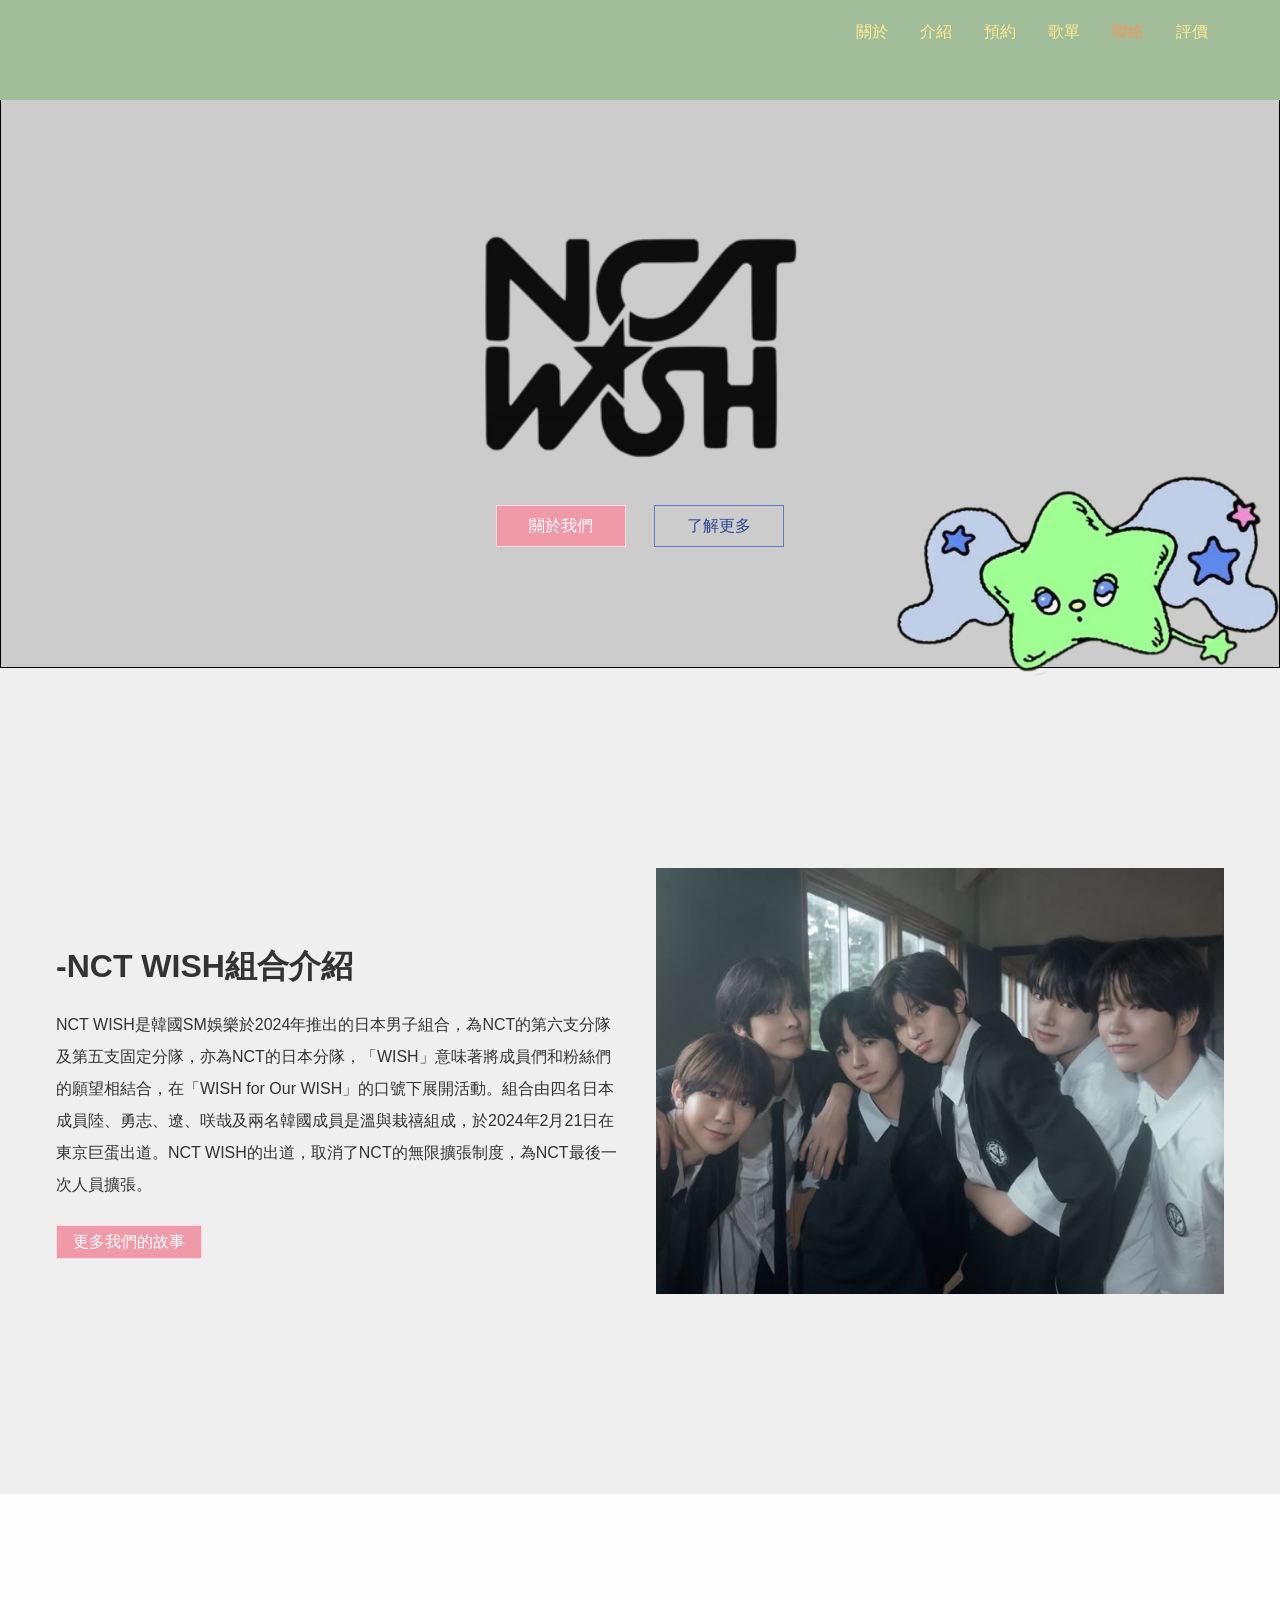
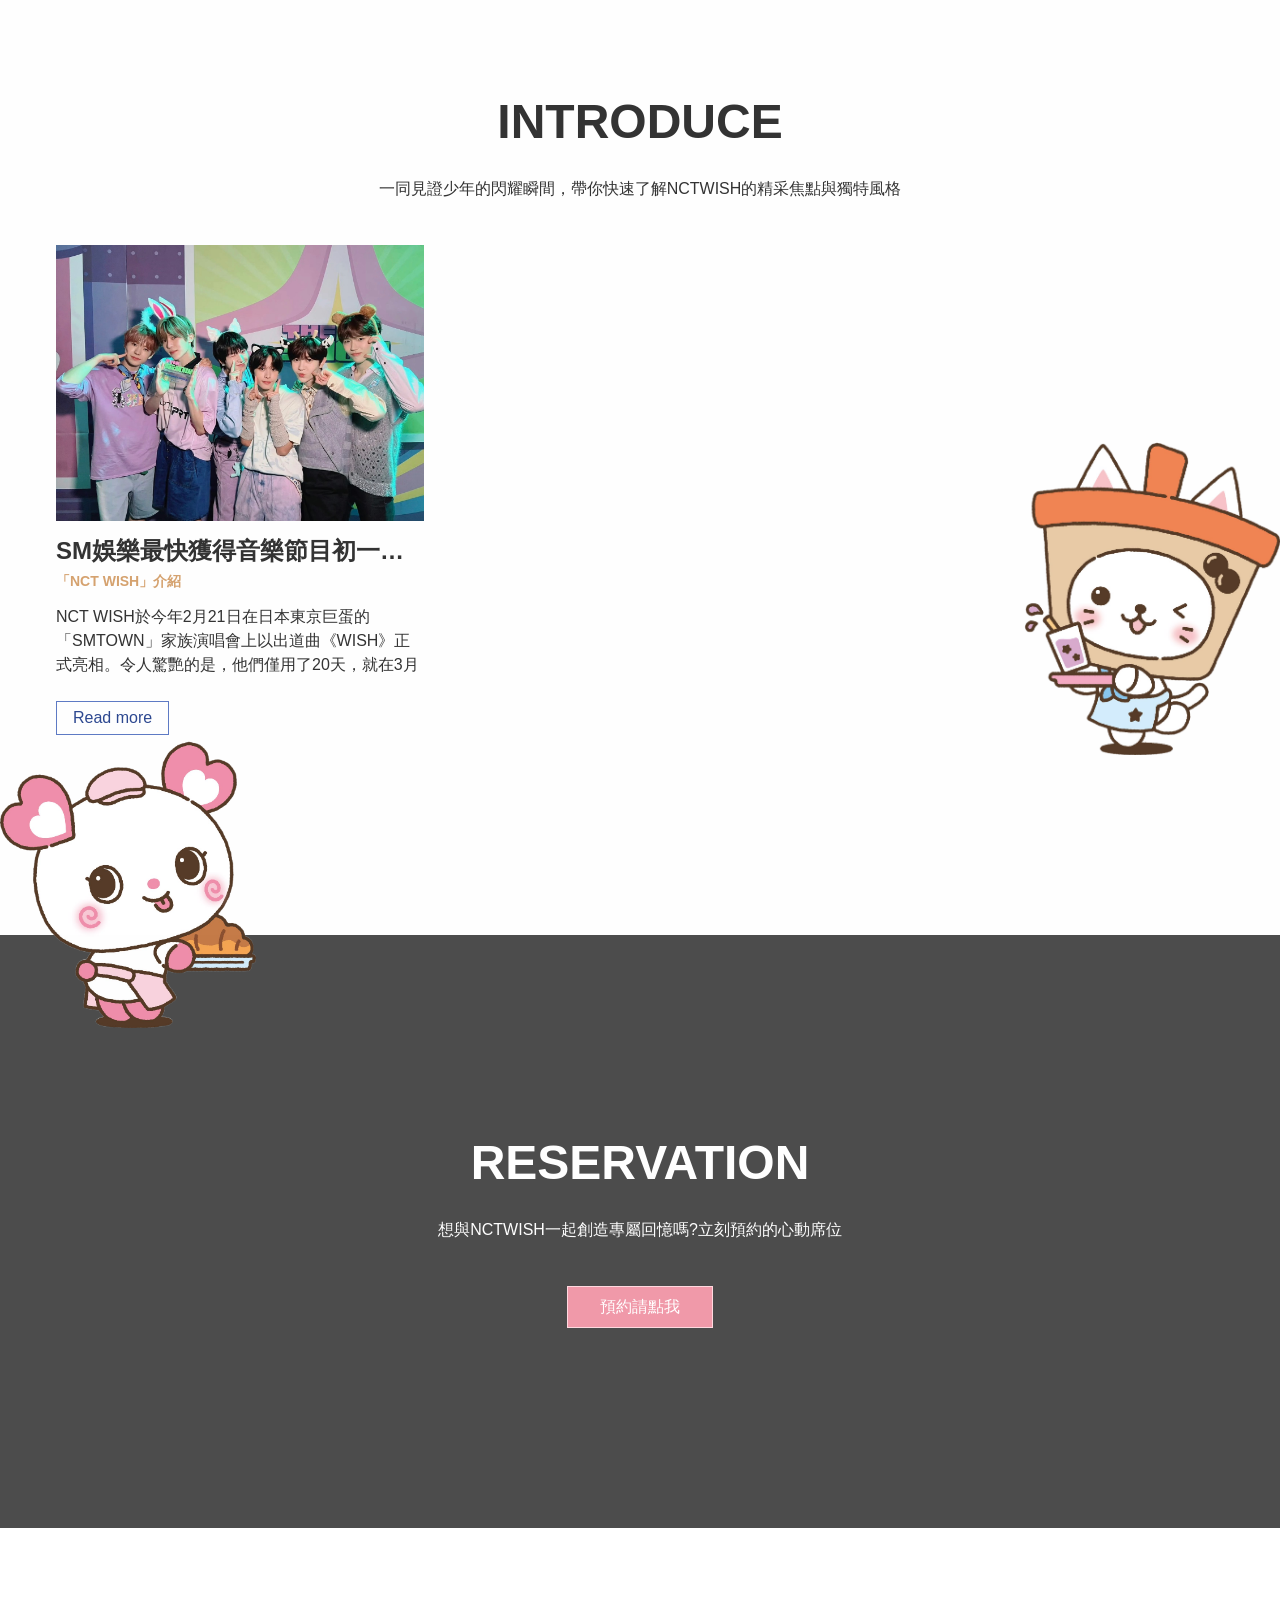
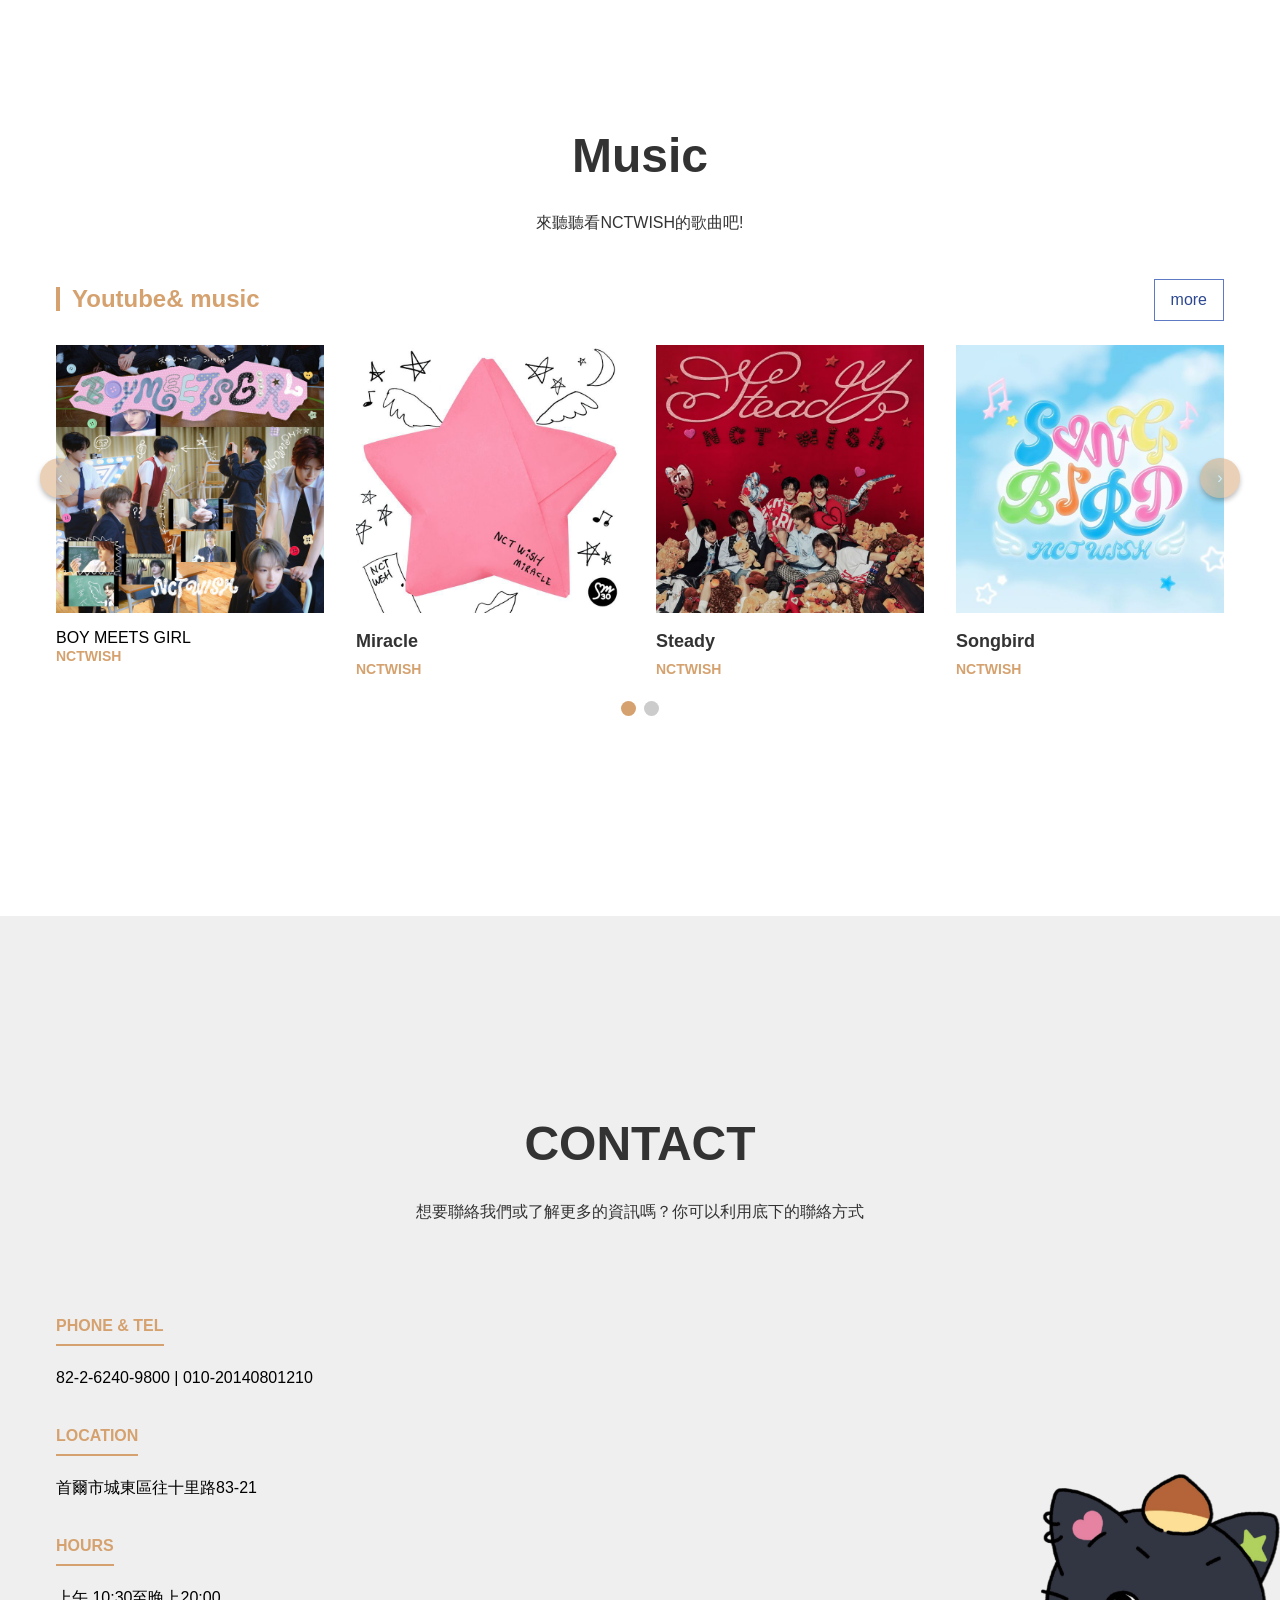
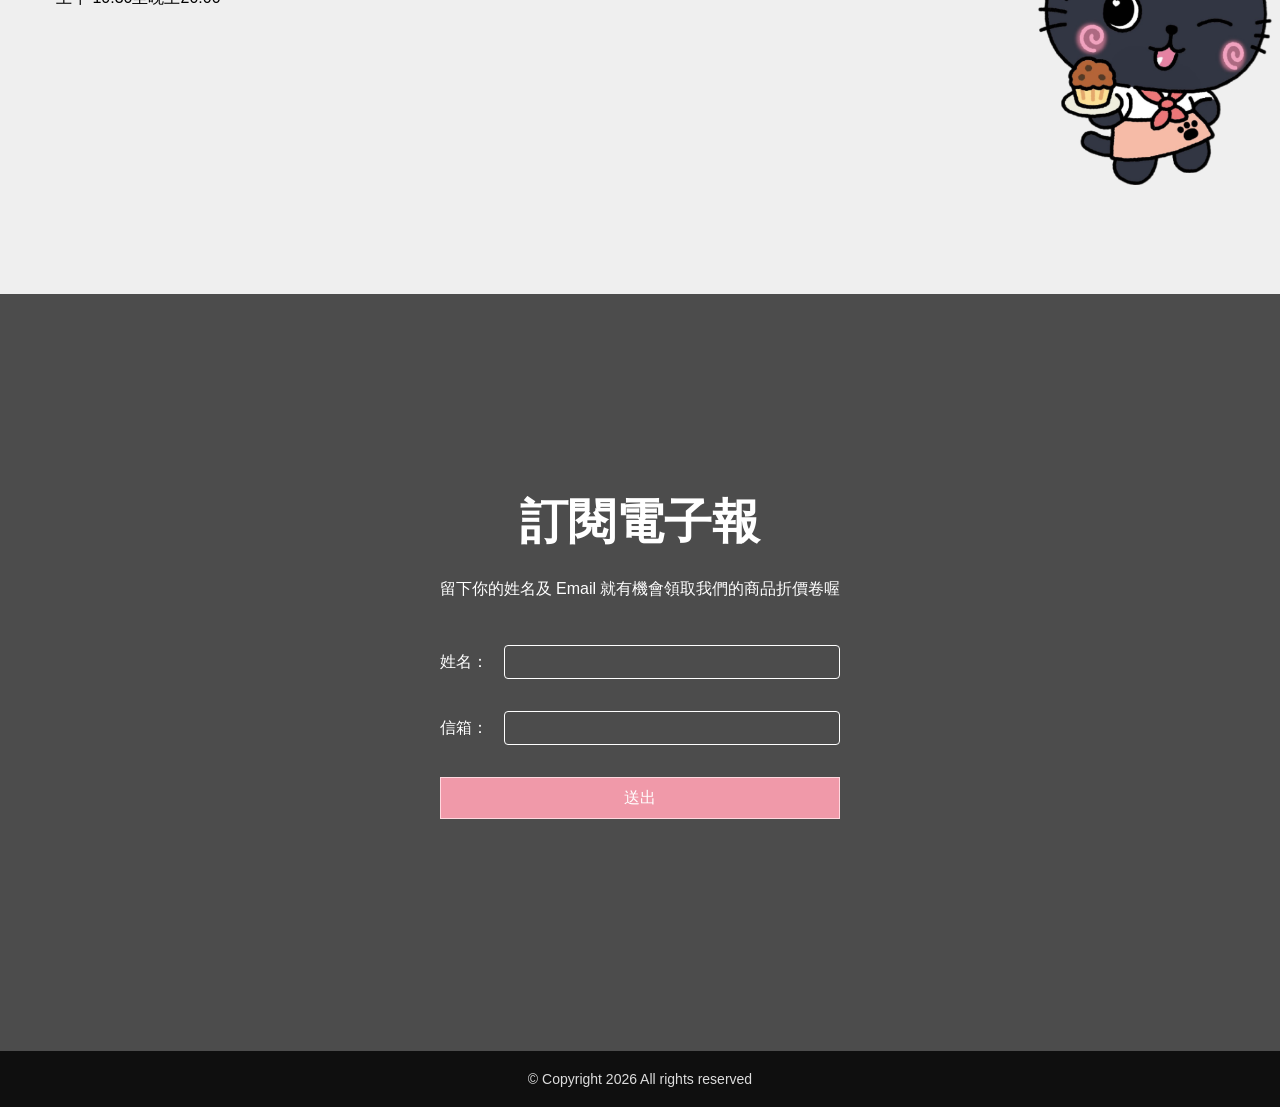
==== index.html @ a7490c1d "Add files via upload" ====
<!DOCTYPE html>
<html lang="en">
<head>
	<meta charset="UTF-8">
 	<title>NCTWISH</title>
		<!-- Normalize -->
	<link rel="stylesheet" href="assets/css/normalize.css">
	<!-- Vendor -->
	<link rel="stylesheet" href="assets/vendor/owlcarousel2/assets/owl.carousel.min.css">
	<link rel="stylesheet" href="assets/vendor/fancybox3/jquery.fancybox.css">
	<!-- Custom -->
	<link rel="stylesheet" href="assets/css/style.css">

</head>
<body>
	<!-- 最外層 -->
	<div class="wrapper">
		<!-- Start header 首頁 -->
		<header class="header">
			<div class="navbar">
				<div class="container">
					<a href="#" class="brand">
						<h1>NCTWISH</h1>
					</a>
					
				<ul class="nav js-onePageNav">
						<li class="nav-item">
							<a href="index.html#about" class="nav-link">關於</a>
						</li>
						<li class="nav-item">
							<a href="index.html#service" class="nav-link">介紹</a>
						</li>
						<li class="nav-item">
							<a href="index.html#reservation" class="nav-link">預約</a>
						</li>
						<li class="nav-item">
							<a href="index.html#menu" class="nav-link">歌單 </a>
						</li>
						<li class="nav-item">
							<a href="index.html#contact" class="nav-link">聯絡</a>
						</li>
						<li class="nav-item">
							<a href="evaluation.html" class="nav-link">評價</a>
						</li>
						<!-- <a href="#!" class="close-btn">
							<span></span>
							<span></span>
						</a> -->
					</ul>
					<a href="#!" class="menu-toggle">
						<span></span>
						<span></span>
						<span></span>
					</a>


					</div>
				</div>
			</header>
		<!-- End header -->

		<!-- Start main -->
		<section class="main">
			
			<!-- Start jumbotron -->
			<div class="jumbotron jumbotron-video">
				<div class="mask-dark"></div>
				<div class="container">
					<div class="logo-image  js-fadeInUp"></div>
					<div class="btn-group-center js-fadeInUp">
						<a href="#!" class="btn btn-lg btn-primary">關於我們</a>
						<a href="#!" class="btn btn-lg btn-secondary">了解更多</a>
					</div>
				</div>
			</div>
			<!-- End jumbotron -->


			<!-- Start about -->
			<div id="about" class="hero hero-bg-grey">
				<img class="parallax-1 rellax" src="assets/images/parallax/wichu.png" alt="">
				<div class="container">
					<div class="row">
						<div class="col-lg-6 col-md-12">
							<div class="about-preview js-fadeInLeft">
								<h3 class="title">-NCT WISH組合介紹</h3>
								<p class="para">NCT WISH是韓國SM娛樂於2024年推出的日本男子組合，為NCT的第六支分隊及第五支固定分隊，亦為NCT的日本分隊，「WISH」意味著將成員們和粉絲們的願望相結合，在「WISH for Our WISH」的口號下展開活動。組合由四名日本成員陸、勇志、遼、咲哉及兩名韓國成員是溫與栽禧組成，於2024年2月21日在東京巨蛋出道。NCT WISH的出道，取消了NCT的無限擴張制度，為NCT最後一次人員擴張。</p>
								<a href="#!" class="btn btn-primary">更多我們的故事</a>
							</div>
						</div>
						<div class="col-lg-6 col-md-12">
							<div class="js-fadeInRight">
								<div class="image-container">
									<div class="image" style="background-image: url('assets/images/products/wish.jpg');"></div>
								</div>
							</div>
						</div>
					</div>
				</div>
			</div>
			<!-- End about -->


			<!-- Start service -->
			<div id="service" class="hero hero-bg-white">
				<img src="assets/images/parallax/173.png" alt="" class="rellax parallax-2" data-rellax-speed="-2">
				<div class="container">
					<div class="section-intro js-fadeInUp">
						<h2 class="title">INTRODUCE</h2>
						<p class="para">一同見證少年的閃耀瞬間，帶你快速了解NCTWISH的精采焦點與獨特風格<br></p>
					</div>
					<div class="service-group">
						<div class="row">
							<div class="col-lg-4 col-md-6 col-sm-12">
								<div class="service-item js-fadeInUp">
									<div class="image-container">
										<div class="image" style="background-image: url('assets/images/products/001.jpg');"></div>
									</div>
									<div class="preview">
										<h4 class="title">SM娛樂最快獲得音樂節目初一位的組合</h4>
										<h5 class="subtitle">「NCT WISH」介紹</h5>
										<p class="para">NCT WISH於今年2月21日在日本東京巨蛋的「SMTOWN」家族演唱會上以出道曲《WISH》正式亮相。令人驚艷的是，他們僅用了20天，就在3月12日打破SM娛樂旗下組合最快獲得音樂節目初一位的紀錄！</p>
										<a href="#!" class="btn btn-secondary">Read more</a>
									</div>
								</div>
							</div>
							<div class="col-lg-4 col-md-6 col-sm-12">
								<div class="service-item">
									<div class="image-container">
										<div class="image" style="background-image: url('assets/images/products/0022.jpg');"></div>
									</div>
									<div class="preview">
										<h4 class="title">WISHCORE風格介紹</h4>
										<h5 class="subtitle">近代流行的WISHCORE風格</h5>
										<p class="para">Wishcore將童話般的浪漫主義與 Y2K 的色彩巧妙融合，星星、翅膀等的圖案是這個風格的核心元素，象徵純潔與夢幻，就像丘比特的痕跡，帶有一種願望和幻想的視覺敘事。這個風格的辨識度極高，並且充滿夢幻色彩，讓人感覺像置身於童話世界中。</p>
										<a href="#!" class="btn btn-secondary">Read more</a>
									</div>
								</div>
							</div>
							<div class="col-lg-4 col-md-6 col-sm-12">
								<div class="service-item">
									<div class="image-container">
										<div class="image" style="background-image: url('assets/images/products/0011.jpg');"></div>
									</div>
									<div class="preview">
										<h4 class="title">NCT WISH 專輯銷量</h4>
										<h5 class="subtitle">成功締造「三連百萬銷量」的驚人紀錄</h5>
										<p class="para">NCT WISH自出道以來，憑藉出道單曲〈WISH〉、第二張單曲〈Songbird〉以及首張迷你專輯《Steady》共三張專輯，累積銷量接近200萬張，成為2024年出道藝人中銷量最高的團體。</p>
										<a href="#!" class="btn btn-secondary">Read more</a>
									</div>
								</div>
							</div>
						</div>
					</div>
				</div>
			</div>
			<!-- End service -->


			<!-- Start reservation -->
			<div id="reservation" class="hero reservation">
				<div class="mask-dark"></div>
				<img src="assets/images/parallax/1751.png" alt="" class="rellax parallax-3" data-rellax-speed="-2">
				<div class="container">
					<div class="section-intro js-fadeInUp">
						<h2 class="title">RESERVATION</h2>
						<p class="para">想與NCTWISH一起創造專屬回憶嗎?立刻預約的心動席位</p>
					</div>
					<div class="btn-group-center js-fadeInUp">
						<a href="#!" class="btn btn-primary btn-lg">預約請點我</a>
					</div>
				</div>
			</div>
			<!-- End reservation -->


			<!-- Start menu -->
			<div id="menu" class="hero">
				<img src="assets/images/parallax/174.png" alt="" class="rellax parallax-2" data-rellax-speed="-3">
				<div class="container">
					<div class="section-intro js-fadeInUp">
						<h2 class="title">Music</h2>
						<p class="para">來聽聽看NCTWISH的歌曲吧!<br></p>  					</div>
					<div class="menu-list js-fadeInUp">
						<div class="title-bar">
							<h3 class="title">Youtube& music</h3>
							<a href="#!" class="btn btn-secondary mobile-hidden">more</a>
						</div>
						<div class="owl-carousel owl-theme">
							<a class="list-item" href="https://youtu.be/2derLGPaliE?si=tufvLZ0_K7Bn8g53" target="_blank">
							<div class="image-container">
									<div class="image" style="background-image: url('assets/images/products/BOY MEETS GIRL.jpg');"></div>
								</div>
								<div class="preview">
									<h5 class="title"></h5>BOY MEETS GIRL
									<h6 class="subtitle">NCTWISH</h6>
								</div>
							</a>
							<a class="list-item" href="https://youtu.be/R319nIK_P4s?si=UYmQhZ1uavrenLFr" target="_blank">
								<div class="image-container">
									<div class="image" style="background-image: url('assets/images/products/Miracle.jpg');"></div>
								</div>
								<div class="preview">
									<h5 class="title">Miracle</h5>
									<h6 class="subtitle">NCTWISH</h6>
								</div>
							</a>
							<a class="list-item" href="https://youtu.be/IKlkZZv76Ho?si=gihpKhAUmLBVvyz7" target="_blank">
								<div class="image-container">
									<div class="image" style="background-image: url('assets/images/products/steady.jpg');"></div>
								</div>
								<div class="preview">
									<h5 class="title">Steady</h5>
									<h6 class="subtitle">NCTWISH</h6>
								</div>
							</a>
							<a class="list-item" href="https://youtu.be/2XqVNFBtVo4?si=rILY5Pe7pcf1EEE0" target="_blank">
								<div class="image-container">
									<div class="image" style="background-image: url('assets/images/products/bird.jpg');"></div>
								</div>
								<div class="preview">
									<h5 class="title">Songbird</h5>
									<h6 class="subtitle">NCTWISH</h6>
								</div>
							</a>
							<a class="list-item" href="https://youtu.be/1o5O2YvV3HU?si=iF9MMGERMrk8h5kn" target="_blank">
								<div class="image-container">
									<div class="image" style="background-image: url('assets/images/products/ode to love.jpg');"></div>
								</div>
								<div class="preview">
									<h5 class="title">Ode To Love</h5>
									<h6 class="subtitle">NCTWISH</h6>
								</div>
							</a>
						</div>
						<div class="btn-group-center desktop-hidden">
							<a href="#!" class="btn btn-secondary">more</a>
						</div>
					</div>
				</div>
			</div>
			<!-- End menu -->


			<!-- Start contact -->
			<div id="contact" class="hero hero-bg-grey">
				<img src="assets/images/parallax/180.png" alt="" class="rellax parallax-5" data-rellax-speed="-2">
				<div class="container">
					<div class="section-intro js-fadeInUp">
						<h2 class="title">CONTACT</h2>
						<p class="para">想要聯絡我們或了解更多的資訊嗎？你可以利用底下的聯絡方式</p>
					</div>
					<div class="row">
						<div class="col-lg-6 col-md-12">
							<div class="contact-info js-fadeInLeft">
								<div class="info-item">
									<h4 class="title"><span>PHONE & TEL</span></h4>
									<div class="info">
										<a href="#!">82-2-6240-9800</a>
										<span> | </span>
										<a href="#!">010-20140801210
</a>
									</div>
								</div>
								<div class="info-item">
									<h4 class="title"><span>LOCATION</span></h4>
									<a href="#!" class="info">首爾市城東區往十里路83-21</a>
								</div>
								<div class="info-item">
									<h4 class="title"><span>HOURS</span></h4>
									<a href="#!" class="info">上午 10:30至晚上20:00</a>
								</div>
							</div>
						</div>
						<div class="col-lg-6 col-md-12">
							<div class="map-container js-fadeInRight">
							<iframe src="https://www.google.com/maps/embed?pb=!1m18!1m12!1m3!1d3164.1363069211066!2d127.0497347704011!3d37.52828402564587!2m3!1f0!2f0!3f0!3m2!1i1024!2i768!4f13.1!3m3!1m2!1s0x357ca47916d6cee9%3A0xaf7f92be5acffa56!2sSM%20Entertainment%20Studio%20Center!5e0!3m2!1szh-CN!2stw!4v1780684250499!5m2!1szh-CN!2stw" width="600" height="450" style="border:0;" allowfullscreen="" loading="lazy" referrerpolicy="no-referrer-when-downgrade"></iframe>							</div>
						</div>
					</div>
				</div>	
			</div>
			<!-- End contact -->
		</section>
		<!-- End main -->


		<!-- Start footer -->
		<footer class="footer">
			<div class="mask-dark"></div>
			<div class="hero">
				<img src="assets/images/parallax/185.png" alt="" class="rellax parallax-6" data-rellax-speed="-2">
				<img src="assets/images/parallax/1761.png" alt="" class="rellax parallax-7" data-rellax-speed="-2">
				<div class="container">
					<!-- <a href="#!" class="brand"></a>
					<ul class="nav">
						<li class="nav-item">
							<a href="" class="nav-link">關於</a>
						</li>
						<li class="nav-item">
							<a href="" class="nav-link">服務</a>
						</li>
						<li class="nav-item">
							<a href="" class="nav-link">訂位</a>
						</li>
						<li class="nav-item">
							<a href="" class="nav-link">菜單</a>
						</li>
						<li class="nav-item">
							<a href="" class="nav-link">聯絡</a>
						</li>
					</ul> -->
					<div class="section-intro js-fadeInUp">
						<h2 class="title">訂閱電子報</h2>
						<p class="para">留下你的姓名及 Email 就有機會領取我們的商品折價卷喔</p>
					</div>


					<form class="form js-fadeInUp" action="http://www.newsleopard.com/mailverify.htm?x=0000000065862abb01658ae5d37d35b1" target="popupwindow" method="post" onsubmit="window.open('', 'popupwindow', 'yesscrollbars=,width=350,height=115');return true">
						<div class="form__item">
							<label class="form__label" for="name">姓名：</label>
							<input id="name" class="form__input" type="text" name="name">
						</div>
						<div class="form__item">
							<label class="form__label" for="mail">信箱：</label>
							<input id="mail" class="form__input" type="email" name="email">
						</div>
						<div class="form__item">
							<input class="form__submit btn btn-primary btn-lg" type="submit" value="送出">
						</div>
					</form>


				</div>
			</div>
			<div class="copyright">
				<p>© Copyright 2026 All rights reserved</p>
			</div>
		</footer>
		<!-- End footer -->


	</div>
</body>
<!-- JS -->
<!-- lib -->
<script src="assets/vendor/jquery/jquery-3.3.1.min.js"></script>
<!-- vendor -->
<script src="assets/vendor/owlcarousel2/owl.carousel.min.js"></script>
<script src="assets/vendor/vide/jquery.vide.min.js"></script>
<script src="assets/vendor/rellax/rellax.min.js"></script>
<script src="assets/vendor/fancybox3/jquery.fancybox.min.js"></script>
<script src="assets/vendor/scrollreveal/scrollreveal.min.js"></script>
<script src="assets/vendor/onePageNav/jquery.nav.js"></script>
<!-- custom -->
<script>
	// 導覽列的變化
	// x = $('.navbar').height();
	// console.log(x);
	// 抓取視窗偵測滾動事件
	$(window).scroll(function(){
		scrolledPx = $(this).scrollTop(); //抓取滾動距離
		if(scrolledPx >= 200){ //條件判斷 "如果滾動距離大於200px"
			$('.navbar').addClass('active'); //加上 active class
		}else{
			$('.navbar').removeClass('active'); //移除 active class
		}
	})


	// 彈跳選單 or 下拉選單
	$('.menu-toggle').on('click', function(){
		$(this).toggleClass('active');
		$('.navbar .nav').toggleClass('active');
	})
	$('.nav-link').on('click', function(){
		$('.menu-toggle').removeClass('active');
		$('.navbar .nav').removeClass('active');
	})


	// owl-carousel initialize
	$(document).ready(function(){
		$(".owl-carousel").owlCarousel({
			responsive:{
		 0:{
		 items:2
		 },
		 769:{
		 items:4
		 }
		 },
			margin: 32,
			// loop: true,
			// autoplay: true,
			// autoplayTimeout: 1000,
			nav: true,
			// navText: []
		});
	});


	// vide
	$('.jumbotron-video').vide({
		'mp4': 'assets/video/poppop.mp4',
		'webm': 'assets/video/bg.webm',
		'ogv': 'assets/video/bg.ogv',
		'poster': 'assets/images/bg/bg001.jpg'
	}, {
		posterType: 'none'
	});


	// rellax
	var rellax = new Rellax('.rellax', {
		// speed: -2,
		center: true,
		// wrapper: null,
		// round: true,
		// vertical: true,
		// horizontal: false
	});


	// fancybox3
	$('[data-fancybox]').fancybox({
		// Options will go here
		loop: true,
		buttons: [
			// "zoom",
			// "share",
			// "slideShow",
			// "fullScreen",
			// "download",
			// "thumbs",
			"close"
		],
		infobar: false,
		hideScrollbar: false
	});


	// scrollreveal
	ScrollReveal().reveal('.js-fadeInUp',{
		origin: 'bottom',
		distance: '50px',
		delay: 200,
		duration: 800
		// reset: true
	});
	ScrollReveal().reveal('.js-fadeInLeft',{
		origin: 'left',
		distance: '50px',
		delay: 200,
		duration: 800
		// reset: true
	});
	ScrollReveal().reveal('.js-fadeInRight',{
		origin: 'right',
		distance: '50px',
		delay: 200,
		duration: 800
		// reset: true
	});
	ScrollReveal().reveal('.service-item',{
		origin: 'bottom',
		distance: '50px',
		duration: 500,
		interval: 300
	});


	// onePageNav
	$('.js-onePageNav').onePageNav({
		currentClass: 'active'
	})


</script>
</html>
---- assets/css/style.css ----
/* Globle 通用設定 */
*{
	-webkit-box-sizing: border-box; /* 針對舊版 Chrome/Safari */
    -moz-box-sizing: border-box;    /* 針對舊版 Firefox */
    box-sizing: border-box;
	position: relative;
}


html,baby{
	/* 字型 */
	font-family: 'Noto Sans TC','Arial';
}

h1,h2,h3,h4,h5,h6,p{
	/* 內距 */
	padding: 0;
	/* 外距 */
	margin: 0;
}

ul{
	/* 內距 */
	padding: 0;
	/* 外距 */
	margin: 0;
	/* 清單樣式清除 */
	list-style: none;
}

a{
	/* 文字裝飾清除 */
	text-decoration: none;
	color: black;
	/* 關掉聚焦模式 */
	outline: none;
}

/*------------------------------------*\
    Layout
\*------------------------------------*/

.container{
	/* 最大寬度 */
	max-width: 1200px;
	height: 100%;
	/* 邊框 */
	/* border: 1px solid #ccc; */
	/* 外距-置中 */
	margin: 0 auto;
	/* 左內距 */
	padding-left: 16px;
	/* 右內距 */
	padding-right: 16px;

}

.row{
	margin-left: -16px;
	margin-right: -16px;
}
.row:after{
	content: '';
	display: block;
	clear: both;
}
.col-lg-6,.col-lg-4,.col-lg-3,
.col-md-6,.col-md-12,
.col-sm-12{
	float: left;
	/*border: 1px solid red;*/
	padding-left: 16px;
	padding-right: 16px;
}
.col-lg-6{
	width: 50%;
}
.col-lg-4{
	width: 33.3333333%;
}
.col-lg-3{
	width: 25%;
}
@media (max-width: 768px){
	.col-md-6{
		width: 50%;
	}
	.col-md-12{
		width: 100%;
	}
}
@media (max-width: 576px){
	.col-sm-12{
		width: 100%;
	}
}


/*------------------------------------*\
    Components 元件
\*------------------------------------*/

.btn{
	/* 把預設值改成inline-block */
	display: inline-block;
	font-size: 16px;
	/* 行高 */
	line-height: 24px;
	/* 內距 */
	padding: 4px 16px;
}

.btn-center{
	/* 文字置中 */
	text-align: center;
}

	/* 主要按鈕 */
.btn-primary{
	/* 背景色*/
	background-color: #f099a9;
	color: #FFFFFF;
	/* 邊框 */
	border: 1px solid #FFD8DF;
}

.btn-primary:hover{
	/* 背景色 */
	background-color: #FFAAB8;
	/* 邊框 */
	border: 1px solid #FFAAB8;
}

	/* 次要按鈕 */
.btn-secondary{
	border: 1px solid #5E7AC4;
	color: #2d4890;
}

.btn-secondary:hover{
	background-color: #8CC0EB;
	color: white;
}

	/* 按鈕尺寸 */
.btn-lg{
	/* 內距 */
	padding: 8px 32px;
}

.btn-group-center{
	text-align: center;
}
.btn-group-center .btn{
	margin-left: 12px;
	margin-right: 12px;
}
.btn-group-right{
	text-align: right;
}
.btn-group-right .btn{
	margin-left: 24px;
}
@media (max-width: 576px){
	.btn-group-center{
		display: flex;
		flex-direction: column;
		width: 240px;
		margin: 0 auto;
	}
	.btn-group-center .btn{
		margin-bottom: 24px;
	}
	.btn-group-center .btn:last-child{
		margin-bottom: 0;
	}
}

/* image-container */
.image-container{
	width: 100%;
}
.image-container:before{
	content: '';
	display: block;
	width: 100%;
	padding-top: 75%;
}
.image-container .image{
	position: absolute;
	top: 0;
	left: 0;
	width: 100%;
	height: 100%;
	background-position: center;
	background-size: cover;
	background-repeat: no-repeat;
}




/* navbar */
.navbar{
	height: 100px;
	background-color: #A1BC98;
	/* 固定位置 */
	position: fixed;
	top: 0;
	left: 0;
	width: 100%;
	/* 層級 */
	z-index: 500;
}

.navbar.active{
	height: 64px;
	border-bottom: 0px;
	background-color: rgba(0,0,0,0.8);
}


.navbar h1{
	display: inline-block;
	/* 行高 */
	line-height: 100px;
	/* 垂直對齊該元素的最高位置 */
	vertical-align: text-top;
}

.brand{
	display: inline-block;
	width: 200px;
	height: 80px;
	background-image: url('../images/common/11.png');
	/* 背景圖縮至內容框 */
	background-size: contain;
	/* 背景圖不重複 */
	background-repeat: no-repeat;
	/* 背景圖定位在中央 */
	background-position: center;
	/* 文字縮排寬度百分比 */
	text-indent: 100%;
	/* 強制不換行 */
	white-space: nowrap;
	/* 超出範圍隱藏 */
	overflow: hidden;
}

.navbar.active .brand{
	width: 160px;
	height: 64px;
}

.navbar .nav{
	/* 浮動 */
	float: right;
}

.navbar .nav-item{
	/* 浮動 */
	float: left;
}

.navbar .nav-link{
	/* 預設值inline改為block */
	display: block;
	color: #FFEE91;
	/* 行高 */
	line-height: 24px;
	/* 內距 */
	padding: 20px 16px;
	/* 轉場 */
	transition: all 0.3s;
}

.navbar.nav-link:hover{
	color: #346739;
}

@media (max-width: 768px){
	.navbar .nav{
		position: fixed;
		top: 0;
		left: 0;
		width: 100%;
		height: 100%;
		background-color: #000;
		z-index: 500;

		display: flex;
		justify-content: center;
		flex-direction: column;
		
		opacity: 0;
		visibility: hidden;
		transition: all 0.3s;
	}
	.navbar .nav.active{
		opacity: 1;
		visibility: visible;
	}
	.navbar .nav .nav-item{
		float: none;
	}
	.navbar .nav .nav-item .nav-link{
		width: 100%;
		padding: 12px 16px;
		text-align: center;
	}
}

.menu-toggle { width: 48px; 
	height: 48px; 
	float: right; 
	margin-top: 8px; 
	padding: 12px 8px; 
	display: none; /* 平時隱藏，手機版才顯示 */ 
	z-index: 600; } 



.menu-toggle span{
	width: 32px;
	height: 2px;
	display: block;
	background-color: #d5a26f;
	/*margin-bottom: 8px;*/
	position: absolute;
	left: 50%;
	transform: translate(-50%,0);
	transition: all 0.3s;
}
.menu-toggle span:nth-child(1){
	top: 12px;
}
.menu-toggle.active span:nth-child(1){
	top: 50%;
	transform: translate(-50%,-50%) rotate(45deg);
}
.menu-toggle span:nth-child(2){
	top: 22px;
}
.menu-toggle.active span:nth-child(2){
	opacity: 0;
}
.menu-toggle span:nth-child(3){
	top: 32px;
}
.menu-toggle.active span:nth-child(3){
	top: 50%;
	transform: translate(-50%,-50%) rotate(-45deg);
}


/* close-btn */
.close-btn{
	width: 48px;
	height: 48px;
	position: absolute;
	right: 16px;
	top: 8px;
	display: none;
}
@media (max-width: 768px){
	.close-btn{
		display: block;
	}
}
.close-btn span{
	width: 40px;
	height: 2px;
	background-color: #d5a26f;
	display: block;
	position: absolute;
	top: 50%;
	left: 50%;
	transform: translate(-50%,-50%);
}
.close-btn span:nth-child(1){
	transform: translate(-50%,-50%) rotate(45deg);
}
.close-btn span:nth-child(2){
	transform: translate(-50%,-50%) rotate(-45deg);
}

/* hero */
.hero{
	padding-top: 200px;
	padding-bottom: 200px;
}
@media (max-width: 768px){
	.hero{
		padding-top: 80px;
		padding-bottom: 80px;
	}
}
.hero.hero-bg-white{
	background-color: #fefefe;
}
.hero.hero-bg-grey{
	background-color: #efefef;
}

/* jumbotron */
.jumbotron{
	border: 1px solid #000;
	padding-top: 184px;
	padding-bottom: 120px;
	/*background-image: url('../images/bg/02.jpg');*/
	background-position: center;
	background-size: cover;
	background-attachment: fixed;
}
.jumbotron .mask-dark{
	background-color: rgba(0,0,0,0.2);
}
.jumbotron .logo-image{
	width: 320px;
	height: 320px;
	background-image: url('../images/common/wish logo.png');
	background-position: center;
	background-size: contain;
	background-repeat: no-repeat;
	margin: 0 auto;
}
@media (max-width: 768px){
	.jumbotron{
		padding-top: 144px;
		padding-bottom: 80px;
	}
	.jumbotron .logo-image{
		width: 200px;
		height: 200px;
	}
}

/* mask */
.mask-dark{
	position: absolute;
	width: 100%;
	height: 100%;
	left: 0;
	top: 0;
	background-color: rgba(0,0,0,0.7);
}

/* about-preview */
@media (max-width: 768px){
	.about-preview{
		margin-bottom: 48px;
	}
}
.about-preview .title{
	font-size: 32px;
	color: #333;
	margin-bottom: 24px;
	margin-top: 80px;
}
@media (max-width: 992px){
	.about-preview .title{
		margin-top: 0;
	}
}
.about-preview .para{
	font-size: 16px;
	line-height: 32px;
	color: #333;
	margin-bottom: 24px;
}

/* section-intro */
.section-intro{
	text-align: center;
	margin-bottom: 40px;
}
.section-intro .title{
	font-size: 48px;
	color: #333;
	margin-bottom: 24px;
}
.section-intro .para{
	font-size: 16px;
	line-height: 32px;
	color: #333;
}
@media (max-width: 768px){
	.section-intro .title{
		font-size: 32px;
	}
}

/* service-item */
@media (max-width: 768px){
	.service-item{
		margin-bottom: 48px;
	}
	.service-group [class^="col-"]:last-child .service-item{
		margin-bottom: 0;
	}
}
.service-item .preview{
	padding-top: 16px;
}
.service-item .title{
	font-size: 24px;
	color: #333;
	margin-bottom: 8px;

	white-space: nowrap;
	overflow: hidden;
	text-overflow: ellipsis;
}
.service-item .subtitle{
	font-size: 14px;
	color: #d5a26f;
	margin-bottom: 16px;
}
.service-item .para{
	color: #333;
	font-size: 16px;
	line-height: 24px;
	margin-bottom: 24px;

	/*border: 1px solid #000;*/
	height: 72px;
	overflow: hidden;
}

/* reservation */
.reservation{
	background-image: url('../images/bg/01.jpg');
	background-position: center;
	background-size: cover;
	background-attachment: fixed;
}
.reservation .section-intro .title,
.reservation .section-intro .para{
	color: #fefefe;
}

/* menu-list */
.menu-list{
	margin-bottom: 64px;
}
.menu-list:last-child{
	margin-bottom: 0;
}
.menu-list .title-bar{
	/*border: 1px solid #000;*/
	margin-bottom: 24px;
}
.menu-list .title-bar:after{
	content: '';
	display: block;
	clear: both;
}
.menu-list .title-bar .title{
	font-size: 24px;
	line-height: 40px;
	color: #d5a26f;
	float: left;
	padding-left: 16px;
}
.menu-list .title-bar .title:before{
	content: '';
	display: inline-block;
	width: 4px;
	height: 24px;
	background-color: #d5a26f;
	
	position: absolute;
	left: 0;
	top: 50%;
	transform: translate(0,-50%);
}
.menu-list .title-bar .btn{
	padding-top: 8px;
	padding-bottom: 8px;
	float: right;
}
.menu-list .list-item .image-container{
	margin-bottom: 16px;
}
.menu-list .list-item .image-container:before{
	padding-top: 100%;
}
.menu-list .list-item .title{
	font-size: 18px;
	color: #333;
	line-height: 24px;
	margin-bottom: 8px;
}
.menu-list .list-item .subtitle{
	font-size: 14px;
	color: #d5a26f;
}
@media (max-width: 768px){
	.menu-list .list-item{
		/*margin-bottom: 48px;*/
	}
}

/* owl-carousel */
.owl-theme .owl-dots{
	display: flex;
	justify-content: center;
	margin-top: 24px;
}
@media (max-width: 768px){
	.owl-theme .owl-dots{
		margin-bottom: 24px;
	}
}
.owl-theme button.owl-dot{
	display: inline-block;
	vertical-align: top;
	width: 15px;
	height: 15px;
	border-radius: 50%;
	background-color: #ccc;
	outline: none;
	margin: 0 4px;
}
.owl-theme button.owl-dot.active{
	background-color: #d5a26f;
}
.owl-theme .owl-nav{
	position: absolute;
	top: calc((100% - 106px) / 2);
	width: 100%;
}
.owl-theme .owl-nav button.owl-prev,
.owl-theme .owl-nav button.owl-next{
	width: 40px;
	height: 40px;
	border-radius: 50%;
	background-color: #d5a26f;
	outline: none;
	color: #fff;
	box-shadow: 0 3px 5px rgba(0,0,0,0.5);
	position: absolute;
	transform: translate(0,-50%);
	top: 0;
	opacity: 0.5;
	transition: all 0.3s;
}
.owl-theme:hover .owl-nav button.owl-prev,
.owl-theme:hover .owl-nav button.owl-next{
	opacity: 1;
}
@media (max-width: 768px){
	.owl-theme .owl-nav button.owl-prev,
	.owl-theme .owl-nav button.owl-next{
		opacity: 1;
	}
}
.owl-theme .owl-nav button.owl-prev{
	left: -16px;
}
.owl-theme .owl-nav button.owl-next{
	right: -16px;
}



/* contact */
.contact-info{
	padding-top: 40px;
}
.contact-info .info-item{
	margin-bottom: 24px;
}
.contact-info .info-item .title{
	color: #d5a26f;
	margin-bottom: 16px;
}
.contact-info .info-item .title span{
	display: inline-block;
	border-bottom: 2px solid #d5a26f;
	line-height: 36px;
}
.contact-info .info-item .info{
	line-height: 32px;
}
.map-container{
	width: 100%;
	padding-top: 75%;
}
.map-container iframe{
	position: absolute;
	top: 0;
	left: 0;
}

/* footer */
.footer{
	background-image: url('../images/bg/03.jpg');
	background-position: center;
	background-size: cover;
	background-attachment: fixed;
}
.footer .brand{
	width: 240px;
	height: 240px;
	display: block;
	margin: 0 auto;
	background-image: url('../images/common/wish logo.png');
	background-position: center;
	background-size: contain;
}
@media (max-width: 768px){
	.footer .brand{
		width: 200px;
		height: 200px;
	}
}
.footer .nav{
	display: flex;
	justify-content: center;
}
.footer .nav .nav-link{
	display: block;
	color: #fefefe;
	padding: 24px;
	line-height: 24px;
	transition: all 0.3s;
}
@media (max-width: 768px){
	.footer .nav .nav-link{
		padding: 24px 8px;
	}
}

.navbar .nav .nav-link:hover,
.navbar .nav .nav-item.active .nav-link{
	color: #ED985F;
}


.footer .copyright{
	background-color: rgba(0,0,0,0.8);
	color: #ddd;
	text-align: center;
	line-height: 24px;
	padding: 16px 0;
	font-size: 14px;
}
.footer .section-intro .title,
.footer .section-intro .para{
	color: #fff;
}

/* form */
.form{
	max-width: 400px;
	margin: 0 auto;
}
.form__item{
	display: flex;
	margin-bottom: 32px;
	align-items: center;
}
.form__label{
	color: #fff;
	margin-right: 16px;
}
.form__input{
	display: inline-block;
	flex: 1;
	border: 1px solid #fff;
	line-height: 32px;
	background-color: transparent;
	color: #fff;
	border-radius: 4px;
	padding: 0 8px;
	outline: none;
}
.form__input:focus{
	border: 1px solid #d5a26f;
}
.form__submit{
	flex: 1;
}

/* hidden */
.desktop-hidden{
	display: none;
}
@media (max-width: 768px){
	.desktop-hidden{
		display: block;
	}
	.mobile-hidden{
		display: none;
	}
}

/* parallax */
.rellax{
	position: absolute;
}
@media (max-width: 1024px){
	.rellax{
		display: none;
	}
}
.parallax-1{
	width: 30%;
	right: 0;
	top: -20%;
}
.parallax-2{
	width: 20%;
	left: 0;
	top: -10%;
}
.parallax-3{
	width: 20%;
	right: 0;
	top: -25%;
}
.parallax-4{
	width: 35%;
	left: 0;
	top: 0%;
}
.parallax-5{
	width: 20%;
	right: 0;
	top: -15%;
}
.parallax-6{
	width: 25%;
	left: -3%;
	top: -15%;
}
.parallax-7{
	width: 19%;
	right: 0%;
	bottom: 0%;
}

/* evaluation page */

/* page title */
.page-title{
	padding-top: 160px;
	padding-bottom: 76px;
	border: 1px solid #000;
	background-image: url('../images/bg/02.jpg');
	background-size: cover;
	background-position: center;
	background-repeat: no-repeat;
}
.page-title .section-intro{
	margin-bottom: 0;
}
.page-title .section-intro .title,
.page-title .section-intro .para{
	color: #fff;
}

/* eval card */
.eval-card{
	padding: 16px;
	box-shadow: 0 3px 20px rgba(0,0,0,0.3);
	margin-bottom: 32px;
}
.eval-card .image{
	display: block;
	width: 100%;
	margin-bottom: 16px;
}
.eval-card .para{
	line-height: 32px;
	font-size: 16px;
}

.masonry-row{
	margin-left: -16px;
	margin-right: -16px;
}
.masonry-col{
	padding-left: 16px;
	padding-right: 16px;
	width: 33.333333%;
}
@media (max-width: 768px){
	.masonry-col{
		width: 50%;
	}
}
@media (max-width: 576px){
	.masonry-col{
		width: 100%;
	}
}
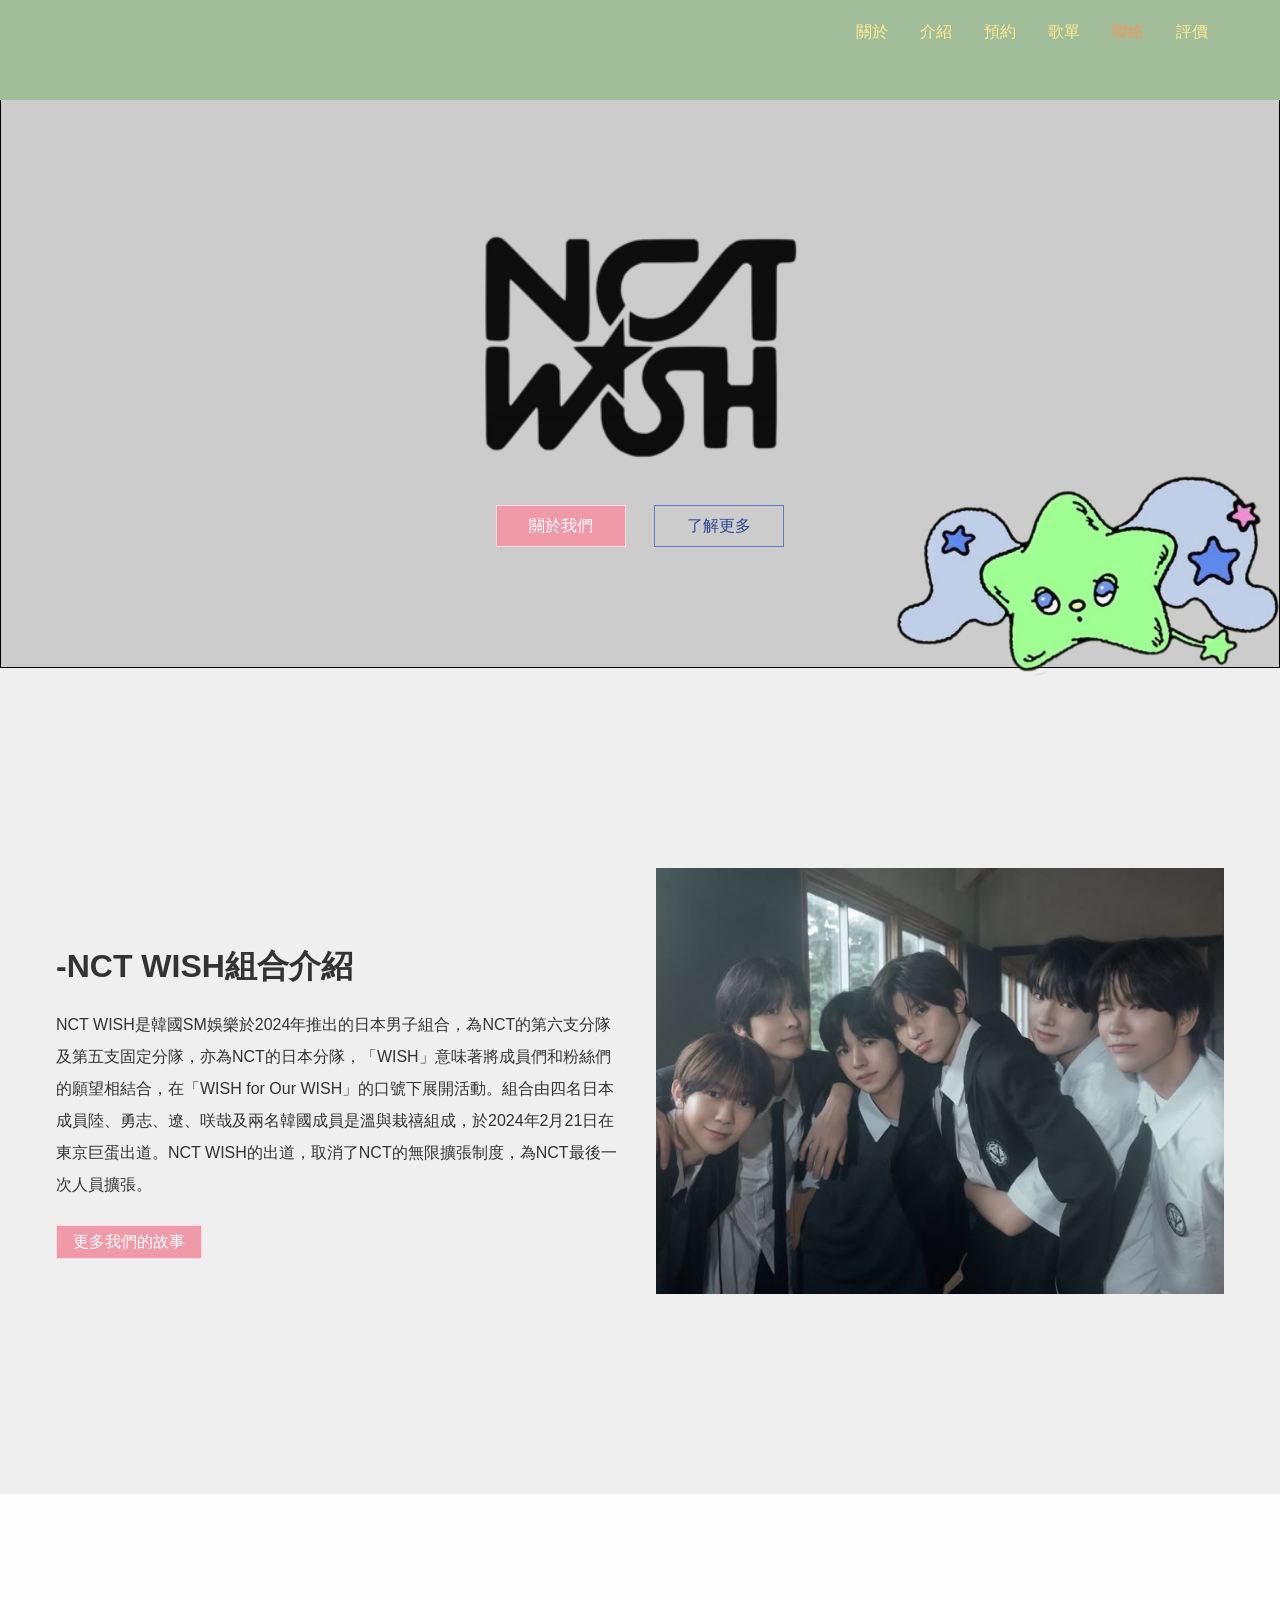
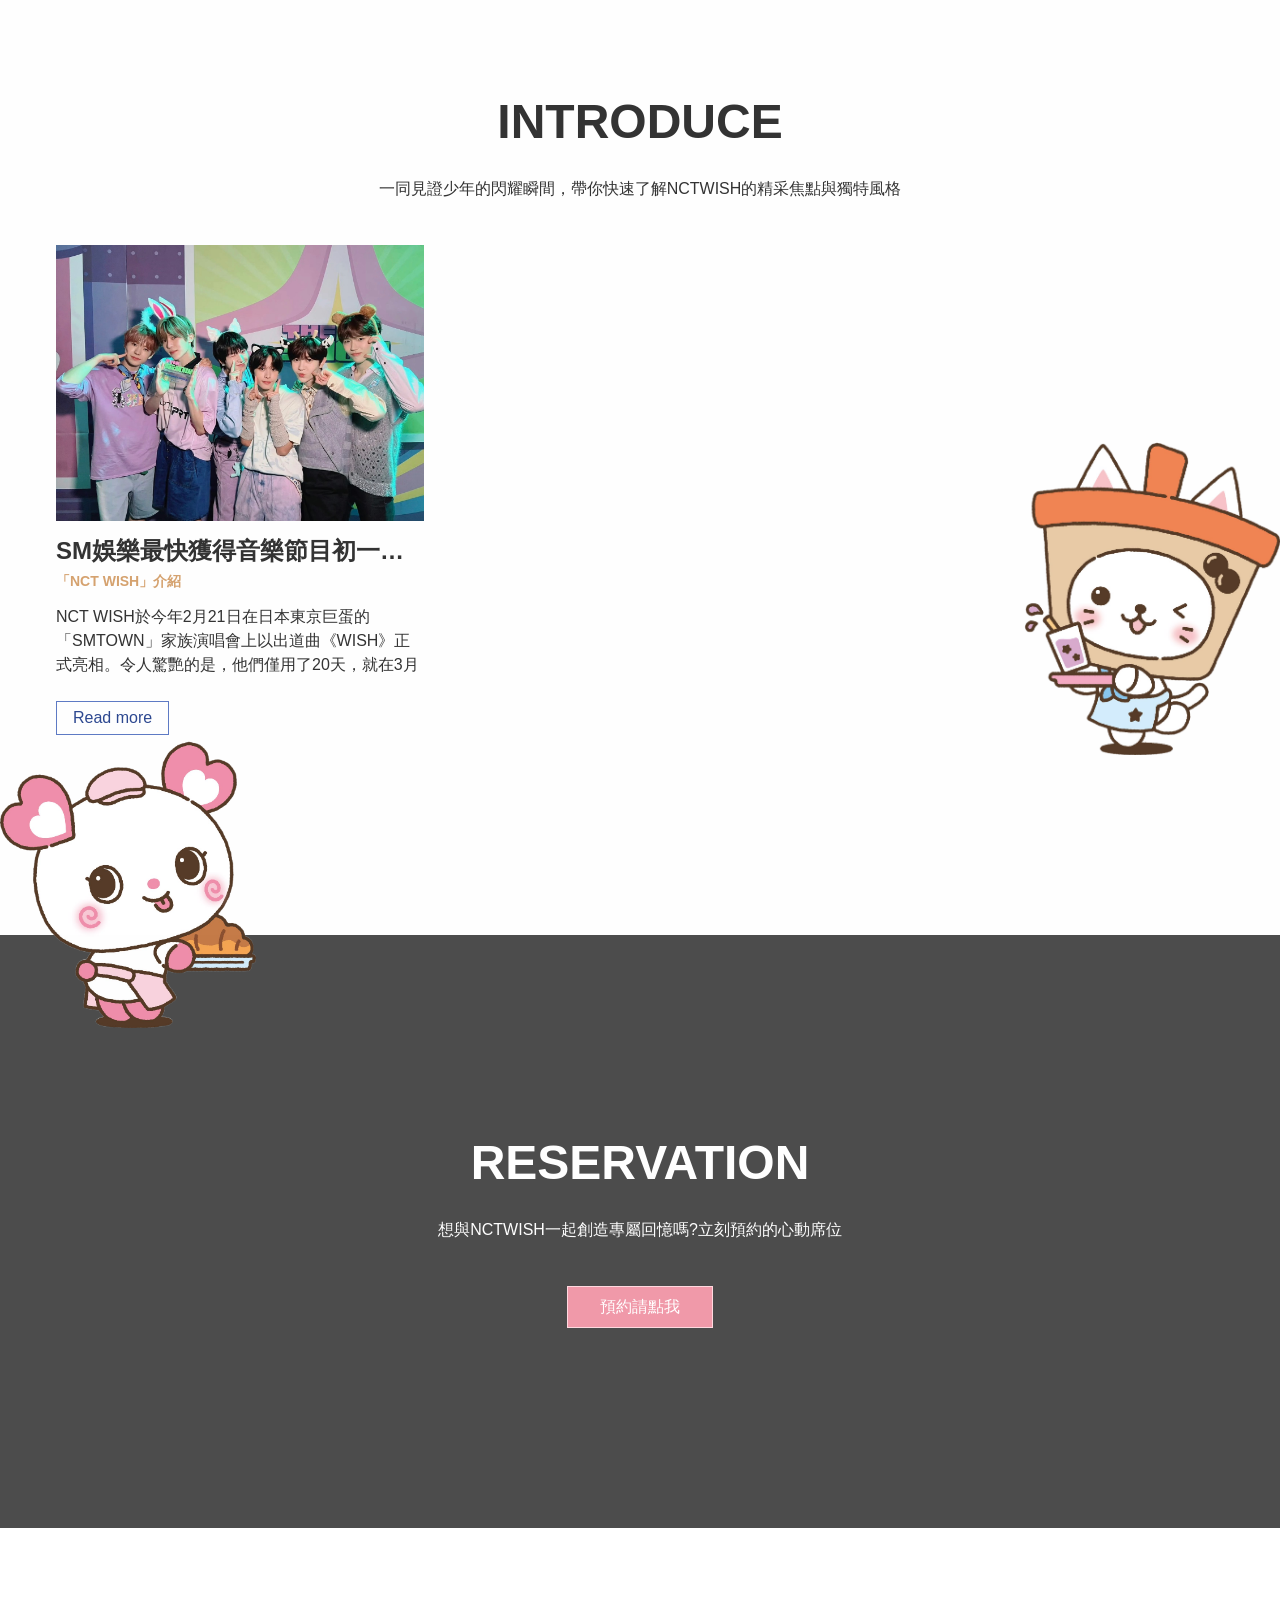
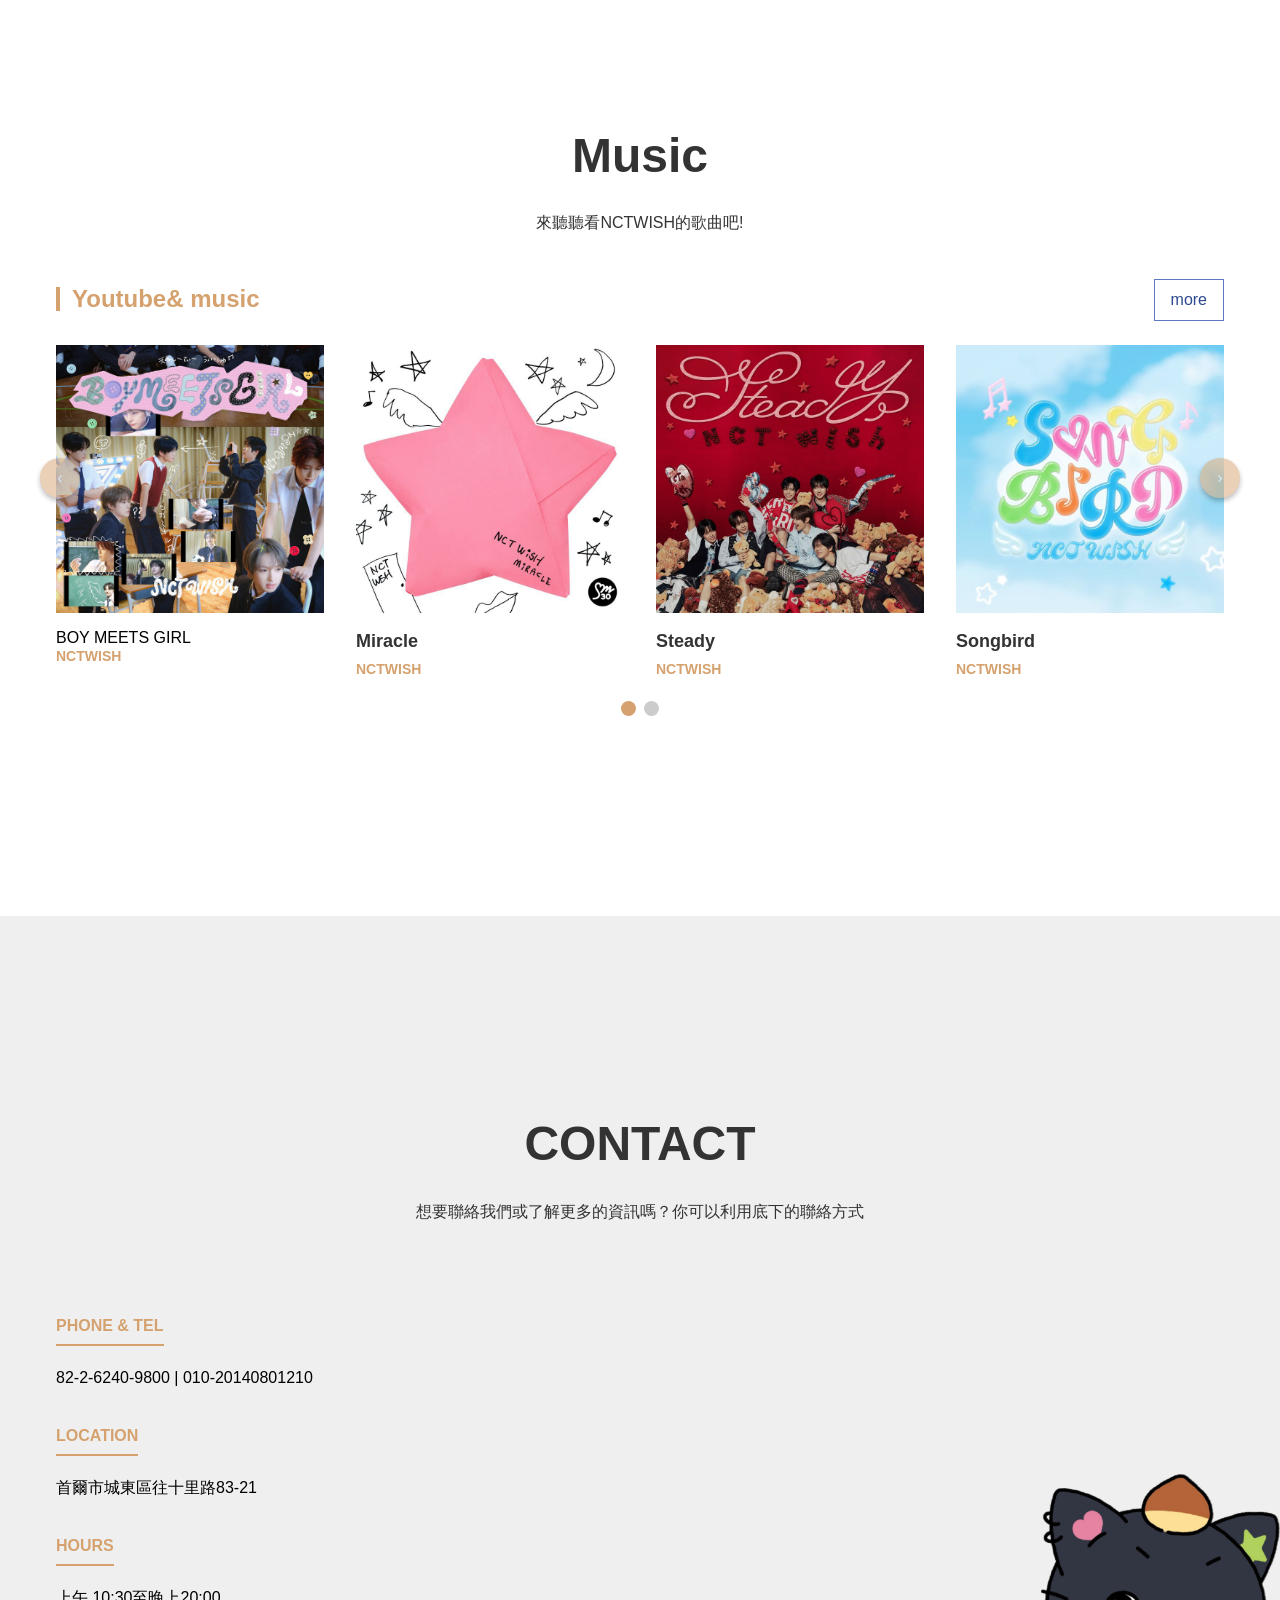
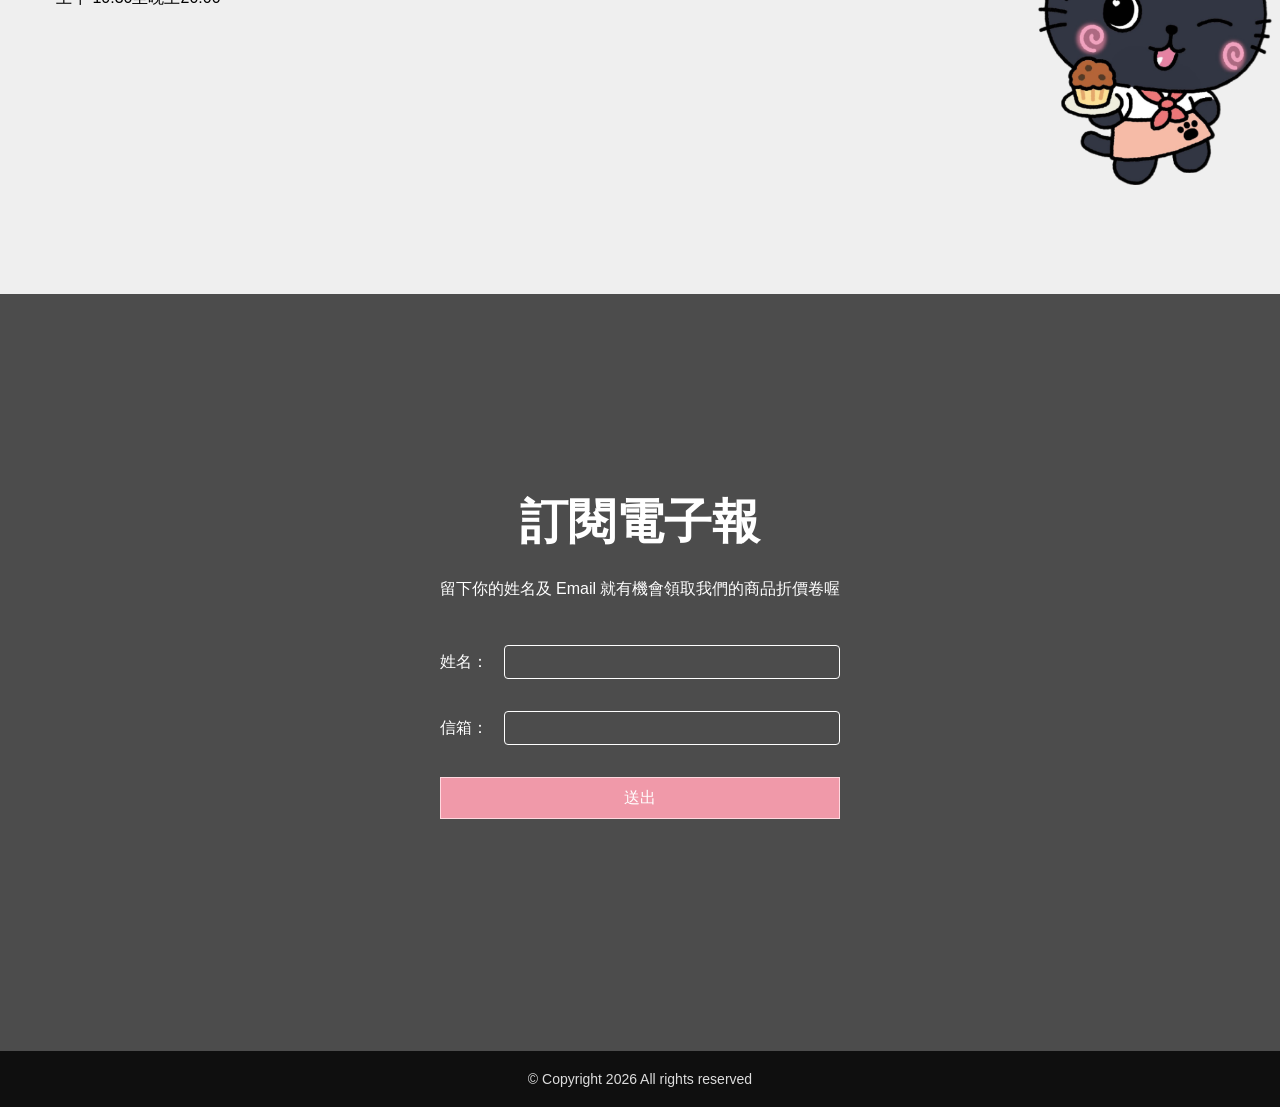
==== commit 39de7b43: "Add files via upload" ====
--- a/index.html
+++ b/index.html
@@ -20,7 +20,7 @@
 			<div class="navbar">
 				<div class="container">
 					<a href="#" class="brand">
-						<h1>NCTWISH</h1>
+						<h1>WISH小花園</h1>
 					</a>
 					
 				<ul class="nav js-onePageNav">
